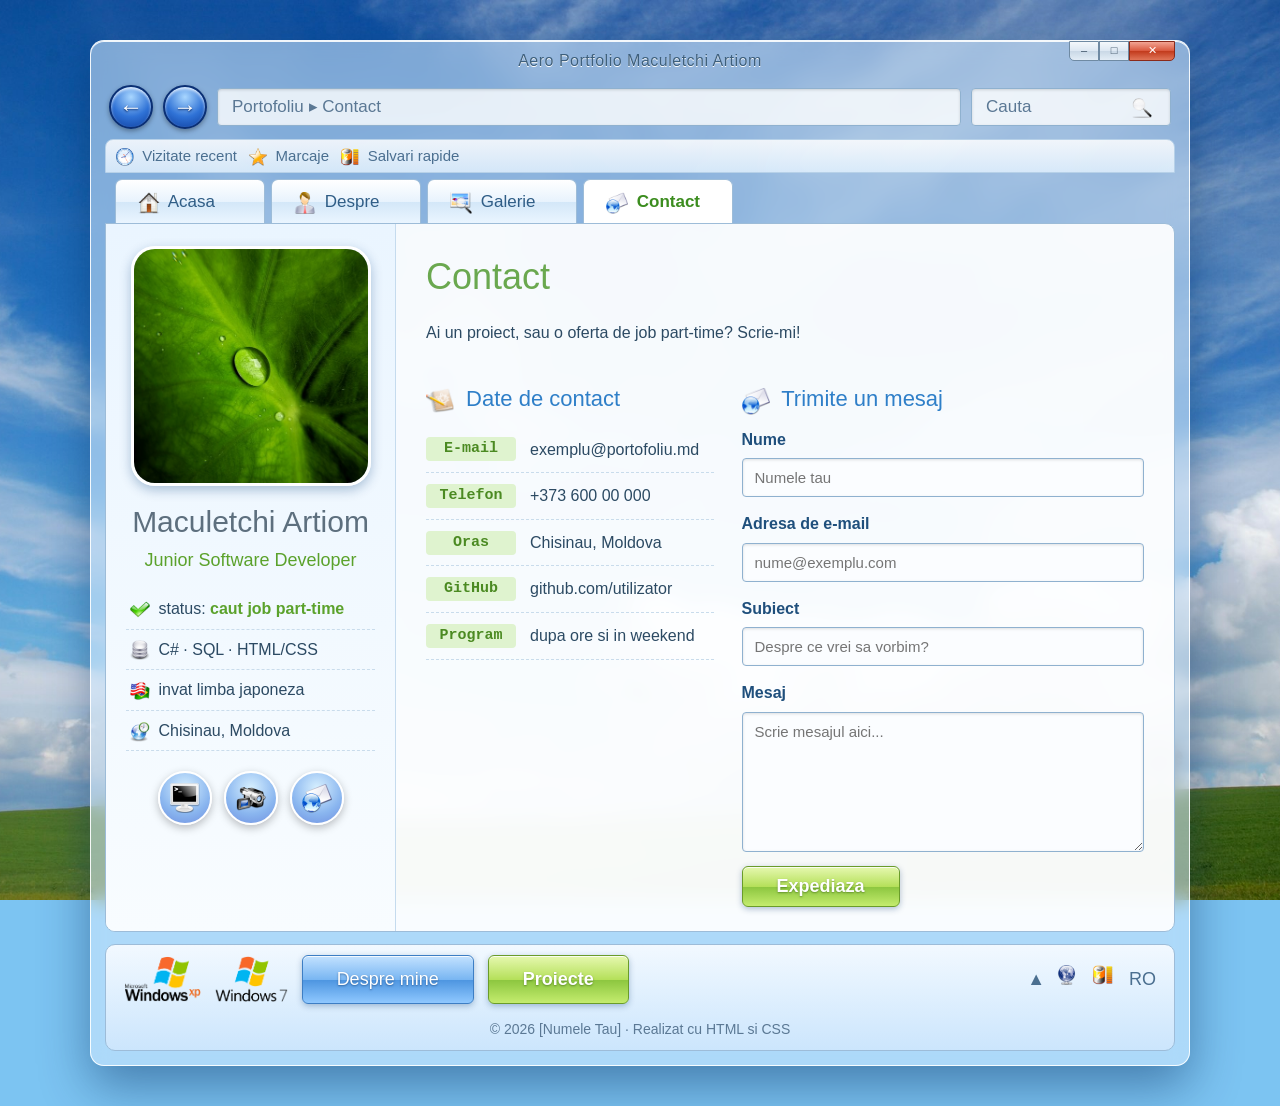
==== contact.html @ 820da48e "Site portofoliu in stil Frutiger Aero (HTML + CSS) Patru pagini (Acasa, Despre, Galerie, Contact), u" ====
<!DOCTYPE html>
<html lang="ro">
<head>
  <meta charset="UTF-8">
  <meta name="viewport" content="width=device-width, initial-scale=1.0">
  <title>Contact | Aero Portfolio</title>
  <link rel="stylesheet" href="css/style.css">
</head>
<body>

  <div class="window">

    <!-- ========== ANTET ========== -->
    <header>
      <div class="title-bar">
        <h1 class="site-name">Aero Portfolio  Maculetchi Artiom</h1>
        <div class="window-buttons">
          <span>&#8211;</span>
          <span>&#9633;</span>
          <span class="btn-close">&#10005;</span>
        </div>
      </div>

      <div class="toolbar">
        <a class="round-btn" href="galerie.html" title="Pagina anterioara">&#8592;</a>
        <a class="round-btn" href="index.html" title="Pagina urmatoare">&#8594;</a>
        <div class="address-bar">Portofoliu &#9656; Contact</div>
        <div class="search-box">Cauta <span><img class="ico" src="images/icons/viewmag.png" alt=""></span></div>
      </div>

      <p class="favorites"><img class="ico" src="images/icons/clock.png" alt=""> Vizitate recent &nbsp; <img class="ico" src="images/icons/bookmark.png" alt=""> Marcaje &nbsp; <img class="ico" src="images/icons/laptop_battery.png" alt=""> Salvari rapide</p>

      <nav class="tabs">
        <ul>
          <li><a href="index.html"><img class="ico" src="images/icons/kfm_home.png" alt=""> Acasa</a></li>
          <li><a href="despre.html"><img class="ico" src="images/icons/kuser.png" alt=""> Despre</a></li>
          <li><a href="galerie.html"><img class="ico" src="images/icons/kview.png" alt=""> Galerie</a></li>
          <li><a href="contact.html" class="active"><img class="ico" src="images/icons/email.png" alt=""> Contact</a></li>
        </ul>
      </nav>
    </header>

    <div class="layout">

      <!-- ========== BARA LATERALA ========== -->
      <aside class="sidebar">
        <img class="avatar" src="images/avatar.jpg" alt="Avatar de profil">
        <h2 class="profile-name">Maculetchi Artiom</h2>
        <p class="profile-role">Junior Software Developer</p>
        <ul class="status-list">
          <li><img class="ico" src="images/icons/apply.png" alt=""> status: <span class="green">caut job part-time</span></li>
          <li><img class="ico" src="images/icons/database.png" alt=""> C# · SQL · HTML/CSS</li>
          <li><img class="ico" src="images/icons/locale.png" alt=""> invat limba japoneza</li>
          <li><img class="ico" src="images/icons/kworldclock.png" alt=""> Chisinau, Moldova</li>
        </ul>
        <div class="social">
          <a href="https://github.com/" target="_blank" title="GitHub"><img src="images/icons/konsole.png" alt="GitHub"></a>
          <a href="https://instagram.com/" target="_blank" title="Instagram"><img src="images/icons/camera.png" alt="Instagram"></a>
          <a href="contact.html" title="E-mail"><img src="images/icons/email.png" alt="E-mail"></a>
        </div>
      </aside>

      <!-- ========== CONTINUTUL PRINCIPAL ========== -->
      <main class="content">
        <h2 class="page-title">Contact</h2>
        <p>Ai un proiect, sau o oferta de job part-time? Scrie-mi!</p>

        <div class="contact-grid">

          <!-- Date de contact (fictive) -->
          <section class="contact-info">
            <h3><img class="ico" src="images/icons/kaddressbook.png" alt=""> Date de contact</h3>
            <ul class="contact-list">
              <li><span class="tag">E-mail</span> exemplu@portofoliu.md</li>
              <li><span class="tag">Telefon</span> +373 600 00 000</li>
              <li><span class="tag">Oras</span> Chisinau, Moldova</li>
              <li><span class="tag">GitHub</span> github.com/utilizator</li>
              <li><span class="tag">Program</span> dupa ore si in weekend</li>
            </ul>
          </section>

          <!-- Formular de contact -->
          <section>
            <h3><img class="ico" src="images/icons/email.png" alt=""> Trimite un mesaj</h3>
            <form class="form" action="#" method="post">
              <label for="nume">Nume</label>
              <input type="text" id="nume" name="nume" placeholder="Numele tau" required>

              <label for="email">Adresa de e-mail</label>
              <input type="email" id="email" name="email" placeholder="nume@exemplu.com" required>

              <label for="subiect">Subiect</label>
              <input type="text" id="subiect" name="subiect" placeholder="Despre ce vrei sa vorbim?" required>

              <label for="mesaj">Mesaj</label>
              <textarea id="mesaj" name="mesaj" placeholder="Scrie mesajul aici..." required></textarea>

              <button type="submit" class="glossy-btn green">Expediaza</button>
            </form>
          </section>

        </div>
      </main>

    </div>

    <!-- ========== SUBSOL ========== -->
    <footer class="footer">
      <img class="os-logo" src="images/winxp.png" alt="Logo Windows XP">
      <img class="os-logo" src="images/win7.png" alt="Logo Windows 7">
      <a class="glossy-btn" href="despre.html">Despre mine</a>
      <a class="glossy-btn green" href="galerie.html">Proiecte</a>
      <div class="tray">&#9650; <img class="ico" src="images/icons/network.png" alt=""> <img class="ico" src="images/icons/laptop_battery.png" alt=""> <span>RO</span></div>
      <p class="copyright">© 2026 [Numele Tau] · Realizat cu HTML si CSS</p>
    </footer>

  </div>

</body>
</html>
---- css/style.css ----
/* =========================================================
   Aero Portfolio – fisier CSS extern comun pentru toate paginile
   Tematica: Frutiger Aero (sticla, cer albastru, iarba verde)
   Paleta: albastru #2f7fc8 · verde #5ba22c · text #2c4a63
   ========================================================= */


/* ---------- 1. Setari generale ---------- */
* {
  box-sizing: border-box;
  margin: 0;
  padding: 0;
}

body {
  font-family: "Segoe UI", Tahoma, Verdana, sans-serif;
  font-size: 16px;
  line-height: 1.6;
  color: #2c4a63;
  background-color: #7cc4f2;                 /* culoare de rezerva */
  background-image: url("../images/bg.jpg"); /* cer + dealuri */
  background-size: cover;
  background-position: center;
  background-attachment: fixed;
  padding: 40px 16px;
}

img {
  max-width: 100%;
  display: block;
}

a {
  color: #2f7fc8;
}

a:hover {
  color: #5ba22c;
}

/* pictograme in stil Windows (Crystal Clear) puse in text */
.ico {
  display: inline-block;
  width: 20px;
  height: 20px;
  vertical-align: middle;
  margin-right: 4px;
}

.tabs .ico       { width: 22px; height: 22px; }
.content h3 .ico { width: 28px; height: 28px; margin-right: 6px; }
.favorites .ico  { width: 18px; height: 18px; }


/* ---------- 2. Fereastra principala (efect de sticla) ---------- */
.window {
  max-width: 1100px;
  margin: 0 auto;
  padding: 0 14px 14px;
  background-color: rgba(214, 236, 255, 0.55);
  border: 1px solid rgba(255, 255, 255, 0.9);
  border-radius: 14px;
  box-shadow: 0 20px 50px rgba(0, 40, 90, 0.45),
              inset 0 1px 0 rgba(255, 255, 255, 0.9);
  backdrop-filter: blur(10px);
}


/* ---------- 3. Bara de titlu ---------- */
.title-bar {
  position: relative;
  display: flex;
  align-items: center;
  justify-content: center;
  height: 40px;
}

.site-name {
  font-size: 16px;
  font-weight: 400;
  color: #3d5f7c;
  text-shadow: 0 1px 0 #ffffff;
  letter-spacing: 0.5px;
}

.window-buttons {
  position: absolute;
  top: 0;
  right: 0;
  display: flex;
}

.window-buttons span {
  width: 30px;
  height: 20px;
  display: flex;
  align-items: center;
  justify-content: center;
  font-size: 11px;
  color: #3a4f63;
  border: 1px solid #6f8aa3;
  background: linear-gradient(#f4f8fc 0%, #dce7f2 50%, #c9d8e6 51%, #e3edf6 100%);
}

.window-buttons span:first-child {
  border-radius: 0 0 0 5px;
}

.window-buttons .btn-close {
  width: 46px;
  color: #ffffff;
  border-color: #8a2a1a;
  border-radius: 0 0 5px 0;
  background: linear-gradient(#f2a493 0%, #d9573c 50%, #c23a1c 51%, #e07558 100%);
}

.window-buttons span:hover {
  background: linear-gradient(#ffffff 0%, #e6f4ff 50%, #b9e0ff 51%, #e2f2ff 100%);
}

.window-buttons .btn-close:hover {
  background: linear-gradient(#ffb7a6 0%, #ef6a4c 50%, #db4422 51%, #f58d6e 100%);
}


/* ---------- 4. Bara de instrumente (sageti + adresa) ---------- */
.toolbar {
  display: flex;
  align-items: center;
  gap: 10px;
  padding: 4px 4px 10px;
}

/* butoane rotunde lucioase "inapoi / inainte" */
.round-btn {
  width: 44px;
  height: 44px;
  flex-shrink: 0;
  display: flex;
  align-items: center;
  justify-content: center;
  font-size: 24px;
  font-weight: bold;
  color: #ffffff;
  text-decoration: none;
  text-shadow: 0 1px 2px #00205c;
  border: 2px solid #0b2f73;
  border-radius: 50%;
  background: radial-gradient(circle at 50% 25%, #a8d6ff 0%, #2f72d6 55%, #0f3f9e 100%);
  box-shadow: inset 0 2px 3px rgba(255, 255, 255, 0.8),
              0 2px 5px rgba(0, 0, 0, 0.35);
}

.round-btn:hover {
  color: #ffffff;
  background: radial-gradient(circle at 50% 25%, #d2ecff 0%, #4b93f0 55%, #1c56c0 100%);
  box-shadow: 0 0 12px #6fd0ff,
              inset 0 2px 3px rgba(255, 255, 255, 0.8);
}

.address-bar,
.search-box {
  height: 38px;
  display: flex;
  align-items: center;
  padding: 0 14px;
  font-size: 17px;
  color: #5b7894;
  background-color: rgba(255, 255, 255, 0.8);
  border: 1px solid #8fb1cf;
  border-radius: 4px;
  box-shadow: inset 0 1px 3px rgba(0, 0, 0, 0.15);
}

.address-bar {
  flex: 1;
}

.search-box {
  width: 200px;
  justify-content: space-between;
}

/* bara cu "favorite" (decorativa) */
.favorites {
  padding: 4px 10px;
  margin-bottom: 6px;
  font-size: 15px;
  color: #4b6f90;
  background: linear-gradient(rgba(255, 255, 255, 0.85), rgba(225, 240, 253, 0.85));
  border: 1px solid #b7d1e8;
  border-radius: 8px 8px 0 0;
}


/* ---------- 5. Meniul de navigare (file / tab-uri) ---------- */
.tabs ul {
  list-style: none;
  display: flex;
  flex-wrap: wrap;
  gap: 6px;
  padding-left: 10px;
}

.tabs a {
  display: block;
  min-width: 150px;
  padding: 8px 22px;
  font-size: 17px;
  color: #2f5d86;
  text-decoration: none;
  border: 1px solid #9dbcd8;
  border-bottom: none;
  border-radius: 7px 7px 0 0;
  background: linear-gradient(#ffffff 0%, #e8f3fd 50%, #d3e7f8 51%, #eaf5ff 100%);
}

.tabs a:hover {
  color: #0f4c8a;
  background: linear-gradient(#f3fbff 0%, #cfeaff 50%, #a9d6fb 51%, #d4ecff 100%);
}

.tabs a.active {
  font-weight: 600;
  color: #3c8d1f;
  background: #ffffff;
}


/* ---------- 6. Aranjarea paginii: bara laterala + continut ---------- */
.layout {
  display: grid;
  grid-template-columns: 290px 1fr;
  background-color: rgba(255, 255, 255, 0.93);
  border: 1px solid #9dbcd8;
  border-radius: 0 10px 10px 10px;
  overflow: hidden;
}


/* ---------- 7. Bara laterala – cartea de vizita ---------- */
.sidebar {
  padding: 22px 20px;
  text-align: center;
  background: linear-gradient(#eaf5ff, #f8fcff);
  border-right: 1px solid #c5dbee;
}

.avatar {
  width: 100%;
  max-width: 240px;
  height: 240px;
  object-fit: cover;
  margin: 0 auto 12px;
  border: 3px solid #ffffff;
  border-radius: 24px;
  box-shadow: 0 4px 12px rgba(0, 60, 120, 0.3);
}

.profile-name {
  font-size: 30px;
  font-weight: 300;
  color: #5d6f7e;
}

.profile-role {
  font-size: 18px;
  color: #5ba22c;
  margin-bottom: 14px;
}

.status-list {
  list-style: none;
  text-align: left;
}

.status-list li {
  padding: 7px 4px;
  border-bottom: 1px dashed #c9dcec;
}

.green {
  color: #5ba22c;
  font-weight: 600;
}

/* butoane rotunde pentru retele sociale */
.social {
  display: flex;
  justify-content: center;
  gap: 12px;
  margin-top: 20px;
}

.social a {
  width: 54px;
  height: 54px;
  display: flex;
  align-items: center;
  justify-content: center;
  font-size: 20px;
  font-weight: bold;
  color: #ffffff;
  text-decoration: none;
  border: 2px solid #ffffff;
  border-radius: 50%;
  background: radial-gradient(circle at 50% 30%, #d7f0ff 0%, #8ab6ef 60%, #6f8fe0 100%);
  box-shadow: 0 3px 8px rgba(0, 0, 0, 0.25);
}

.social a img {
  width: 30px;
  height: 30px;
}

.social a:hover {
  color: #ffffff;
  background: radial-gradient(circle at 50% 30%, #e9ffd6 0%, #9ad95f 60%, #5ba22c 100%);
  box-shadow: 0 0 14px #8fe36b;
}


/* ---------- 8. Continutul principal ---------- */
.content {
  padding: 24px 30px;
}

.page-title {
  font-size: 36px;
  font-weight: 300;
  color: #6aa84f;
  margin-bottom: 14px;
}

.content h3 {
  font-size: 22px;
  font-weight: 400;
  color: #2f7fc8;
  margin: 24px 0 10px;
}

.content p {
  margin-bottom: 12px;
  text-align: justify;
}

.hl {
  color: #5ba22c;
  font-weight: 600;
}

/* imaginea reprezentativa */
.hero {
  width: 100%;
  height: 280px;
  object-fit: cover;
  margin-bottom: 16px;
  border-radius: 18px;
  box-shadow: 0 6px 16px rgba(0, 60, 120, 0.3);
}

/* etichete verzi de tip "cod" */
.tag {
  display: inline-block;
  margin-right: 6px;
  padding: 0 10px;
  font-family: Consolas, "Courier New", monospace;
  font-size: 15px;
  font-weight: bold;
  color: #4b8a22;
  background-color: #dff3cf;
  border-radius: 4px;
}

/* casute cu informatii (grid 2 x 2) */
.info-grid {
  display: grid;
  grid-template-columns: 1fr 1fr;
  gap: 1px;
  background-color: #c9dcec;   /* "liniile" dintre casute */
  border: 1px solid #c9dcec;
}

.info-box {
  padding: 14px;
  background-color: #ffffff;
}

/* liste */
.check-list,
.goal-list,
.interest-box ul {
  padding-left: 24px;
  margin-bottom: 16px;
}

.check-list li::marker,
.interest-box li::marker {
  color: #5ba22c;
}

.goal-list li::marker {
  color: #2f7fc8;
  font-weight: bold;
}

.check-list li,
.goal-list li {
  margin-bottom: 6px;
}

/* imagine laterala pe pagina "Despre" */
.side-img {
  float: right;
  width: 220px;
  height: 150px;
  object-fit: cover;
  margin: 0 0 12px 16px;
  border-radius: 12px;
  box-shadow: 0 4px 12px rgba(0, 60, 120, 0.25);
}

.interest-grid {
  display: grid;
  grid-template-columns: repeat(auto-fit, minmax(180px, 1fr));
  gap: 12px;
  clear: both;
}

.interest-box {
  padding: 12px 14px 2px;
  background: linear-gradient(#ffffff, #eef7ff);
  border: 1px solid #c5dbee;
  border-radius: 10px;
}

.interest-box h4 {
  color: #5ba22c;
  margin-bottom: 6px;
}


/* ---------- 9. Tabele ---------- */
.table-wrap {
  overflow-x: auto;
}

.table {
  width: 100%;
  border-collapse: collapse;
  margin: 6px 0 14px;
}

.table th {
  padding: 8px 12px;
  text-align: left;
  font-weight: 600;
  color: #1f4f7c;
  border: 1px solid #9dbcd8;
  background: linear-gradient(#ffffff 0%, #e1effb 50%, #cfe4f6 51%, #e8f3fd 100%);
}

.table td {
  padding: 8px 12px;
  border: 1px solid #d3e3f1;
}

.table tbody tr:hover td {
  background-color: #eef8ff;
}

/* insigne de stare */
.badge {
  display: inline-block;
  padding: 1px 12px;
  font-size: 14px;
  font-weight: 600;
  border-radius: 20px;
}

.badge.done     { color: #3c7a18; background-color: #dff3cf; }
.badge.progress { color: #1f5f9e; background-color: #d6ebff; }
.badge.planned  { color: #5d6f7e; background-color: #e9eef2; }


/* ---------- 10. Galerie (card-uri) ---------- */
.gallery {
  display: grid;
  grid-template-columns: repeat(auto-fill, minmax(220px, 1fr));
  gap: 18px;
}

.card {
  overflow: hidden;
  background: linear-gradient(#ffffff, #eef7ff);
  border: 1px solid #bcd6ec;
  border-radius: 12px;
  box-shadow: 0 3px 10px rgba(0, 60, 120, 0.15);
  transition: transform 0.2s, box-shadow 0.2s;
}

.card img {
  width: 100%;
  height: 150px;
  object-fit: cover;
}

.card-body {
  padding: 12px 14px 14px;
}

.card h3 {
  margin: 8px 0 4px;
  font-size: 18px;
}

.content .card p {
  font-size: 14px;
  text-align: left;
  margin-bottom: 0;
}

.card:hover {
  transform: translateY(-4px);
  border-color: #7fc0f5;
  box-shadow: 0 8px 20px rgba(0, 90, 180, 0.3);
}


/* ---------- 11. Pagina de contact si formularul ---------- */
.contact-grid {
  display: grid;
  grid-template-columns: 1fr 1.4fr;
  gap: 28px;
}

.contact-list {
  list-style: none;
}

.contact-list li {
  display: flex;
  align-items: center;
  gap: 8px;
  padding: 10px 0;
  border-bottom: 1px dashed #c9dcec;
}

.contact-list .tag {
  min-width: 90px;
  flex-shrink: 0;
  text-align: center;
}

.form {
  display: flex;
  flex-direction: column;
  gap: 6px;
}

.form label {
  font-weight: 600;
  color: #1f4f7c;
}

.form input,
.form textarea {
  width: 100%;
  padding: 10px 12px;
  margin-bottom: 8px;
  font-family: inherit;
  font-size: 15px;
  color: #2c4a63;
  background-color: #fbfdff;
  border: 1px solid #8fb1cf;
  border-radius: 4px;
  box-shadow: inset 0 1px 3px rgba(0, 0, 0, 0.12);
}

.form textarea {
  height: 140px;
  resize: vertical;
}

.form input:focus,
.form textarea:focus {
  outline: none;
  border-color: #3ea0f0;
  box-shadow: 0 0 6px rgba(62, 160, 240, 0.6);
}


/* ---------- 12. Butoane lucioase (Aero) ---------- */
.glossy-btn {
  display: inline-block;
  padding: 9px 34px;
  font-family: inherit;
  font-size: 18px;
  text-align: center;
  color: #ffffff;
  text-decoration: none;
  text-shadow: 0 1px 2px rgba(0, 40, 90, 0.5);
  cursor: pointer;
  border: 1px solid #3d7ec4;
  border-radius: 6px;
  background: linear-gradient(#c3e2ff 0%, #79b6f2 50%, #4d95e0 51%, #8fc8ff 100%);
  box-shadow: 0 2px 6px rgba(0, 50, 110, 0.3),
              inset 0 1px 0 rgba(255, 255, 255, 0.8);
}

.glossy-btn.green {
  border-color: #6a9c2a;
  text-shadow: 0 1px 2px rgba(40, 80, 10, 0.5);
  background: linear-gradient(#e6f8b0 0%, #b5e05a 50%, #8cc63f 51%, #c4ec6e 100%);
}

.glossy-btn:hover {
  color: #ffffff;
  filter: brightness(1.08);
  box-shadow: 0 0 12px rgba(120, 200, 255, 0.9),
              inset 0 1px 0 rgba(255, 255, 255, 0.8);
}

.form .glossy-btn {
  align-self: flex-start;
}


/* ---------- 13. Subsolul paginii (footer) ---------- */
.footer {
  display: flex;
  flex-wrap: wrap;
  align-items: center;
  gap: 14px;
  margin-top: 12px;
  padding: 10px 18px;
  background: linear-gradient(rgba(255, 255, 255, 0.85), rgba(210, 232, 252, 0.85));
  border: 1px solid #9dbcd8;
  border-radius: 10px;
}

/* logo-urile Windows XP si Windows 7 */
.os-logo {
  width: auto;
  height: 46px;
  object-fit: contain;
}

.tray {
  margin-left: auto;
  display: flex;
  gap: 12px;
  font-size: 18px;
  color: #4b6f90;
}

.copyright {
  width: 100%;
  text-align: center;
  font-size: 14px;
  color: #5b7894;
}


/* =========================================================
   14. Design adaptiv (Responsive) – media queries
   ========================================================= */

/* Tablete: bara laterala trece deasupra continutului */
@media (max-width: 900px) {
  .layout {
    grid-template-columns: 1fr;
  }

  .sidebar {
    border-right: none;
    border-bottom: 1px solid #c5dbee;
  }

  .avatar {
    max-width: 180px;
    height: 180px;
  }

  .status-list {
    max-width: 320px;
    margin: 0 auto;
  }

  .search-box {
    display: none;
  }

  .tabs a {
    min-width: 0;
  }

  .contact-grid {
    grid-template-columns: 1fr;
  }
}

/* Telefoane */
@media (max-width: 600px) {
  body {
    padding: 12px 8px;
  }

  .window {
    padding: 0 8px 8px;
  }

  .title-bar {
    justify-content: flex-start;
  }

  .site-name {
    font-size: 13px;
  }

  .favorites {
    display: none;
  }

  /* meniul devine 2 x 2 */
  .tabs ul {
    padding-left: 0;
    margin-bottom: 6px;
  }

  .tabs li {
    flex: 1 1 45%;
  }

  .tabs a {
    text-align: center;
    padding: 8px 10px;
    border-bottom: 1px solid #9dbcd8;
    border-radius: 7px;
  }

  .layout {
    border-radius: 10px;
  }

  .content {
    padding: 18px 16px;
  }

  .page-title {
    font-size: 28px;
  }

  .content p {
    text-align: left;
  }

  .hero {
    height: 180px;
  }

  .info-grid {
    grid-template-columns: 1fr;
  }

  .side-img {
    float: none;
    width: 100%;
    margin: 0 0 12px;
  }

  .footer {
    justify-content: center;
  }

  .tray {
    margin-left: 0;
  }
}
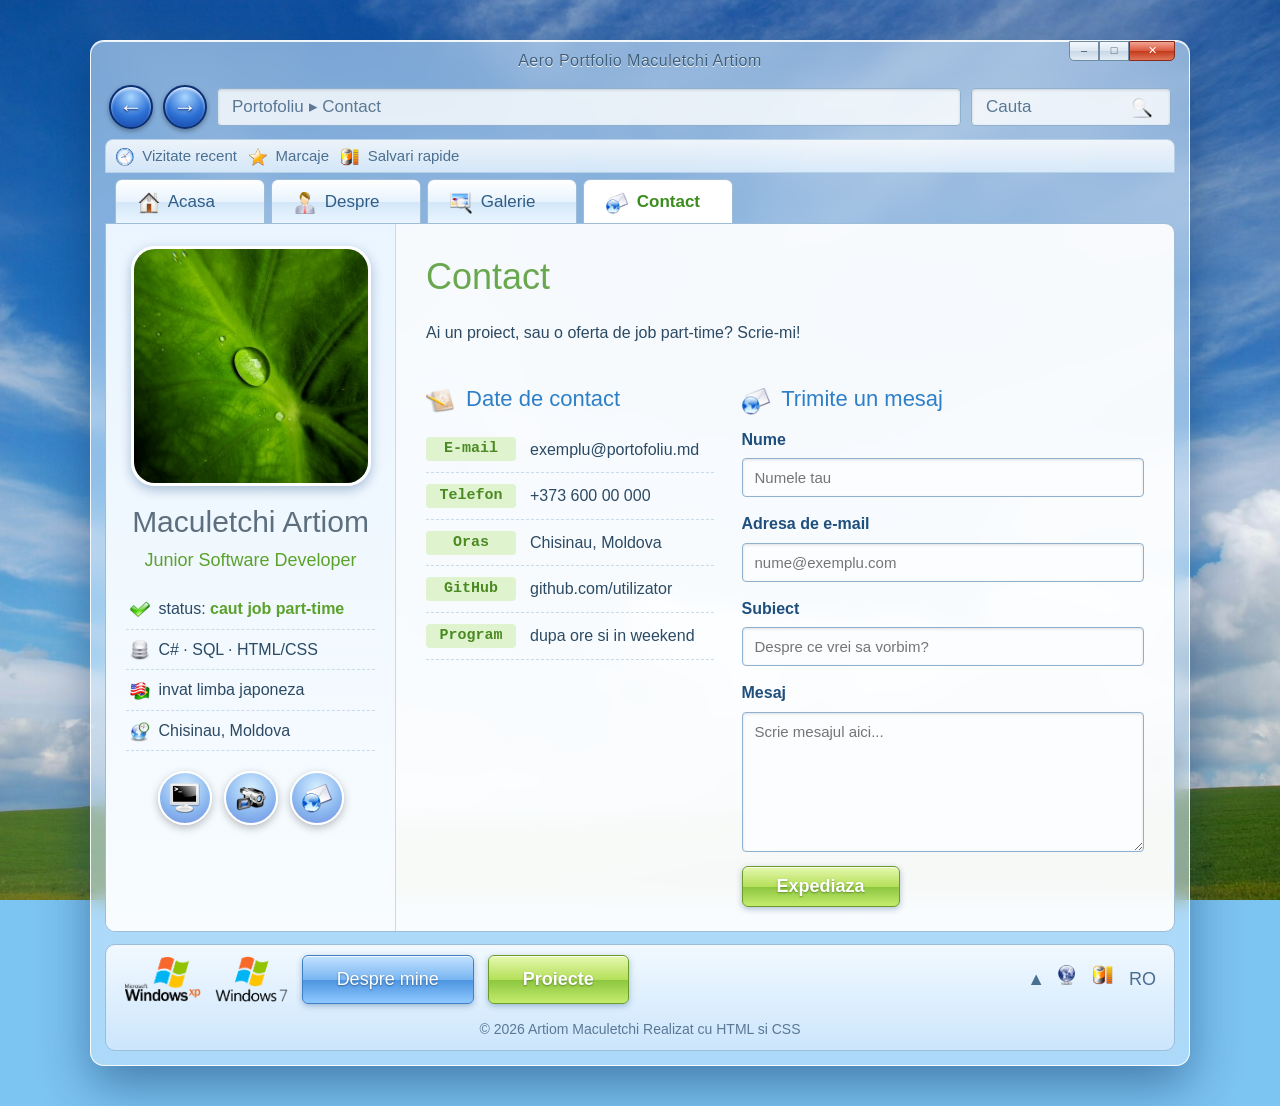
==== commit 99c7343c: "am scimbat numele profile2" ====
--- a/contact.html
+++ b/contact.html
@@ -111,7 +111,7 @@
       <a class="glossy-btn" href="despre.html">Despre mine</a>
       <a class="glossy-btn green" href="galerie.html">Proiecte</a>
       <div class="tray">&#9650; <img class="ico" src="images/icons/network.png" alt=""> <img class="ico" src="images/icons/laptop_battery.png" alt=""> <span>RO</span></div>
-      <p class="copyright">© 2026 [Numele Tau] · Realizat cu HTML si CSS</p>
+      <p class="copyright">© 2026 Artiom Maculetchi Realizat cu HTML si CSS</p>
     </footer>
 
   </div>
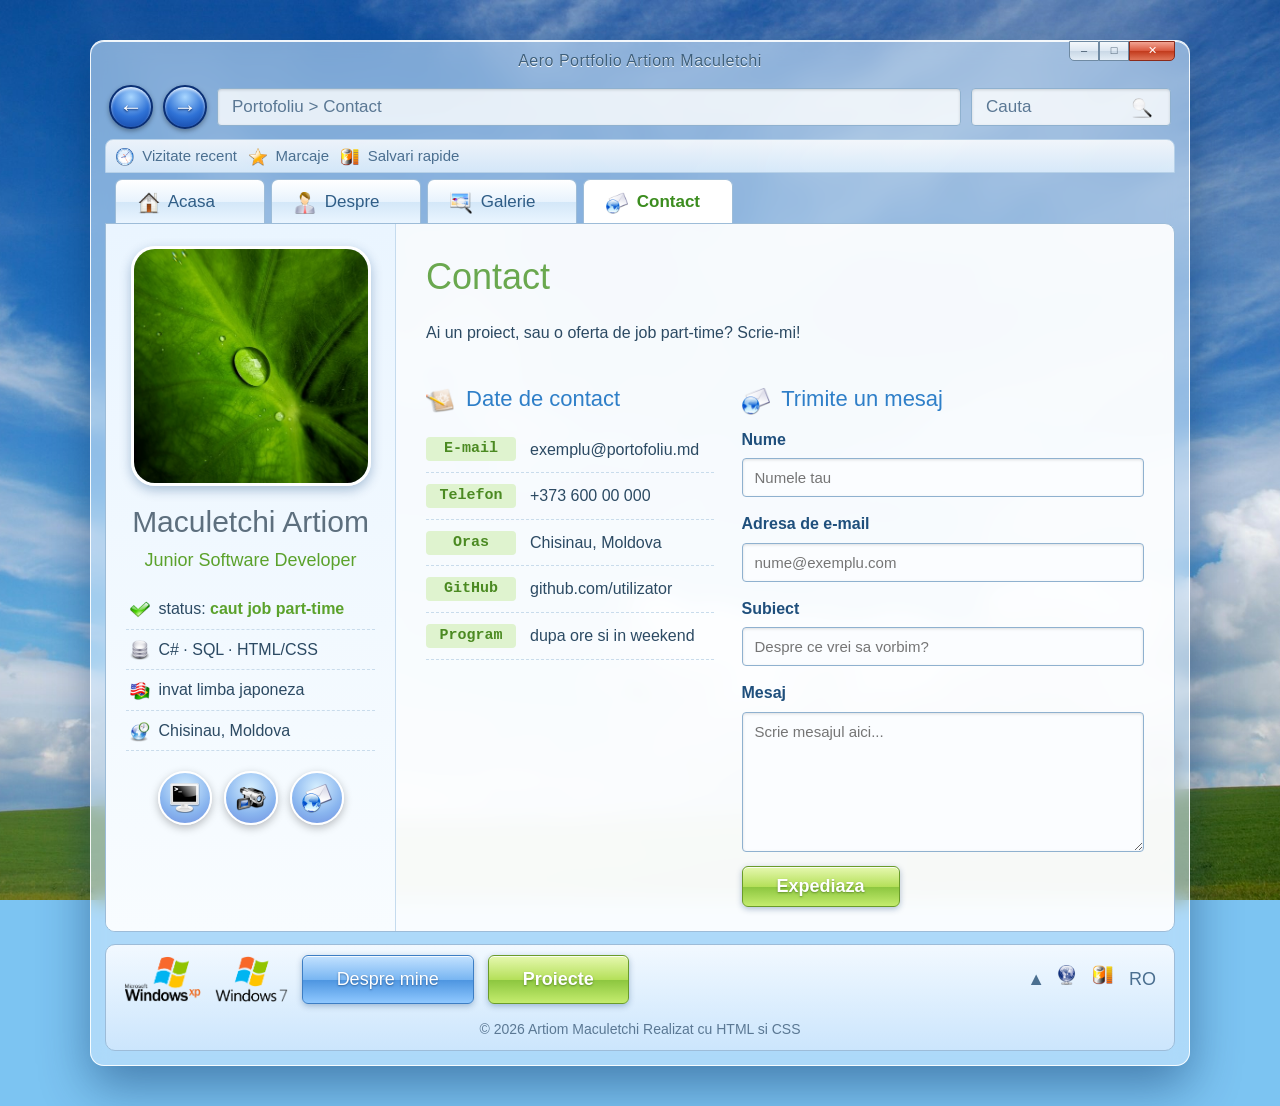
==== commit 2682761c: "am scimbat numele profile3" ====
--- a/contact.html
+++ b/contact.html
@@ -13,7 +13,7 @@
     <!-- ========== ANTET ========== -->
     <header>
       <div class="title-bar">
-        <h1 class="site-name">Aero Portfolio  Maculetchi Artiom</h1>
+        <h1 class="site-name">Aero Portfolio  Artiom Maculetchi</h1>
         <div class="window-buttons">
           <span>&#8211;</span>
           <span>&#9633;</span>
@@ -24,7 +24,7 @@
       <div class="toolbar">
         <a class="round-btn" href="galerie.html" title="Pagina anterioara">&#8592;</a>
         <a class="round-btn" href="index.html" title="Pagina urmatoare">&#8594;</a>
-        <div class="address-bar">Portofoliu &#9656; Contact</div>
+        <div class="address-bar">Portofoliu > Contact</div>
         <div class="search-box">Cauta <span><img class="ico" src="images/icons/viewmag.png" alt=""></span></div>
       </div>
 
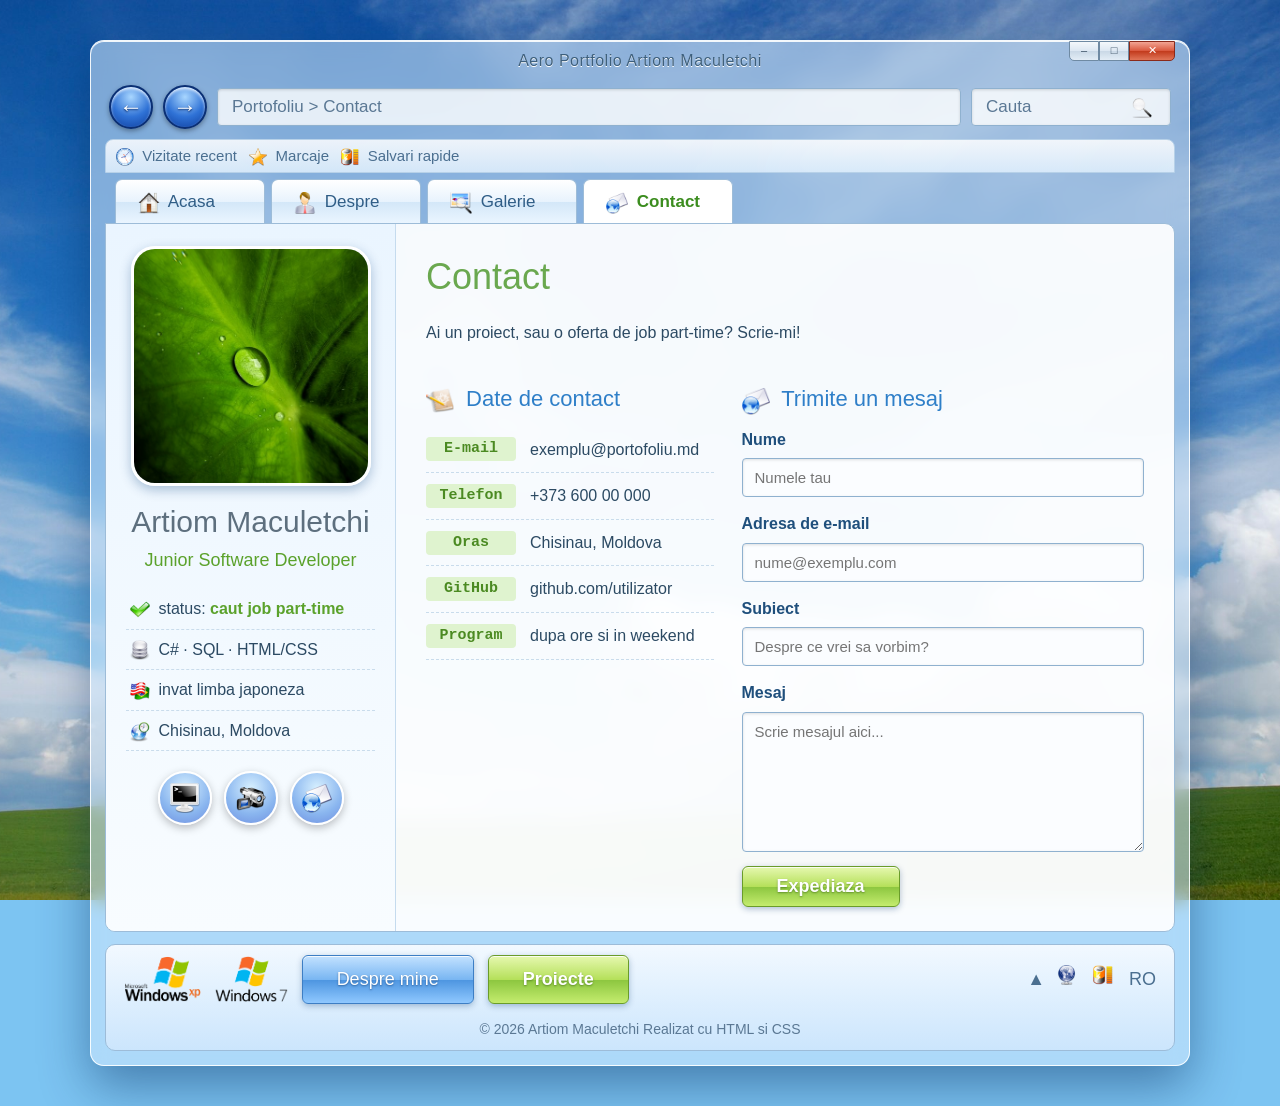
==== commit f304b472: "am modificat niste text" ====
--- a/contact.html
+++ b/contact.html
@@ -45,7 +45,7 @@
       <!-- ========== BARA LATERALA ========== -->
       <aside class="sidebar">
         <img class="avatar" src="images/avatar.jpg" alt="Avatar de profil">
-        <h2 class="profile-name">Maculetchi Artiom</h2>
+        <h2 class="profile-name">Artiom Maculetchi</h2>
         <p class="profile-role">Junior Software Developer</p>
         <ul class="status-list">
           <li><img class="ico" src="images/icons/apply.png" alt=""> status: <span class="green">caut job part-time</span></li>
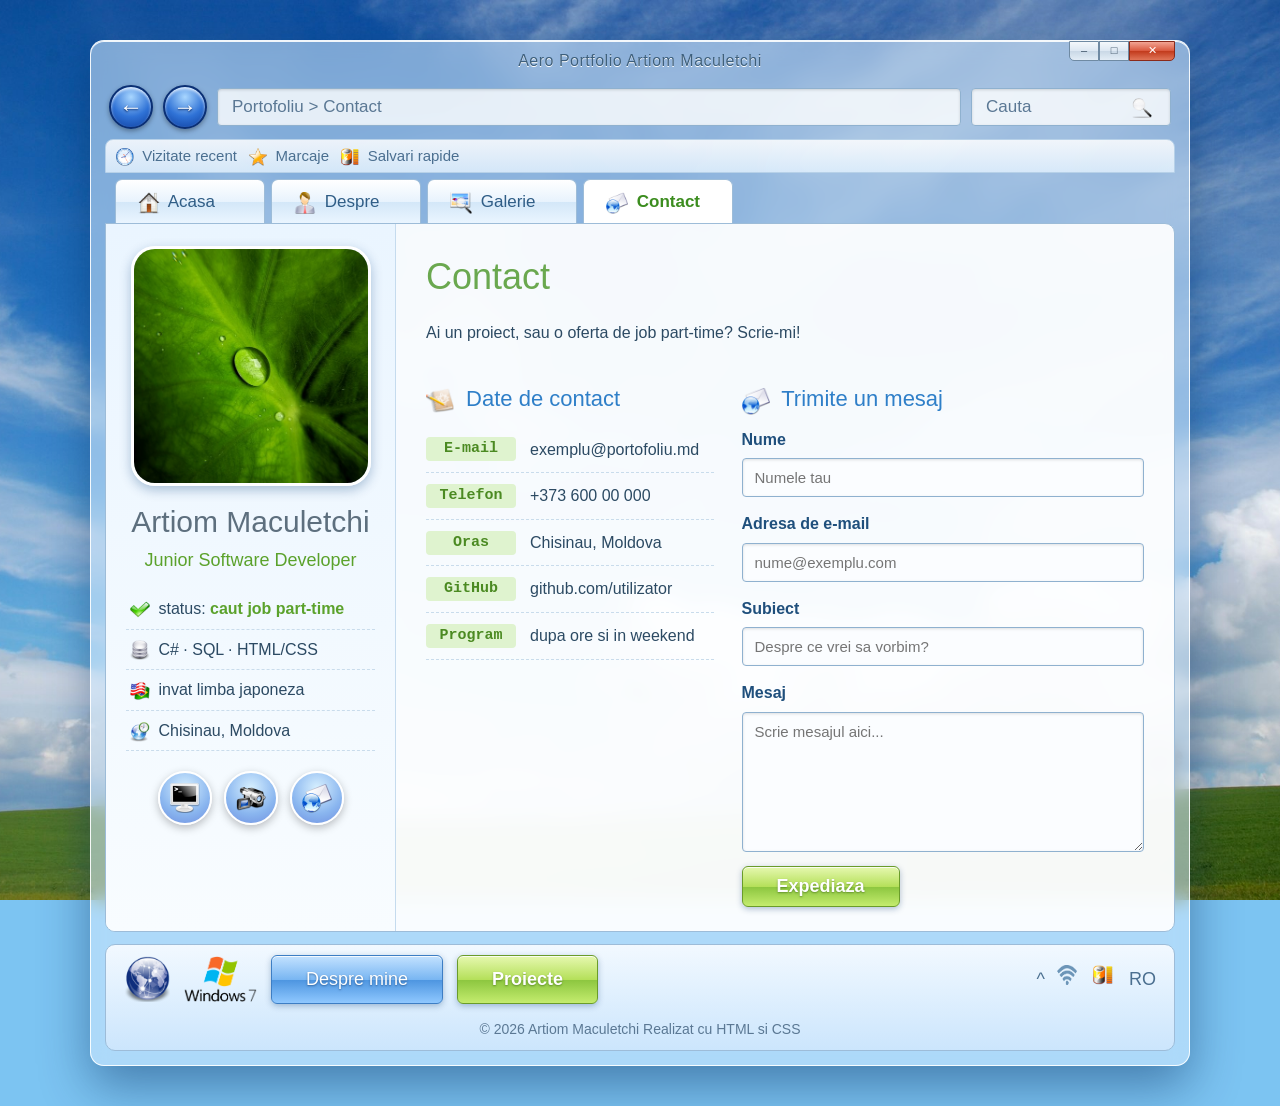
==== commit 29c62b3d: "am schimbat niste icon uri" ====
--- a/contact.html
+++ b/contact.html
@@ -106,11 +106,11 @@
 
     <!-- ========== SUBSOL ========== -->
     <footer class="footer">
-      <img class="os-logo" src="images/winxp.png" alt="Logo Windows XP">
+      <img class="os-logo" src="images/icons/browser.png" alt="Glob pamantesc">
       <img class="os-logo" src="images/win7.png" alt="Logo Windows 7">
       <a class="glossy-btn" href="despre.html">Despre mine</a>
       <a class="glossy-btn green" href="galerie.html">Proiecte</a>
-      <div class="tray">&#9650; <img class="ico" src="images/icons/network.png" alt=""> <img class="ico" src="images/icons/laptop_battery.png" alt=""> <span>RO</span></div>
+      <div class="tray">^  <img class="ico" src="images/icons/wifi.png" alt=""> <img class="ico" src="images/icons/laptop_battery.png" alt=""> <span>RO</span></div>
       <p class="copyright">© 2026 Artiom Maculetchi Realizat cu HTML si CSS</p>
     </footer>
 
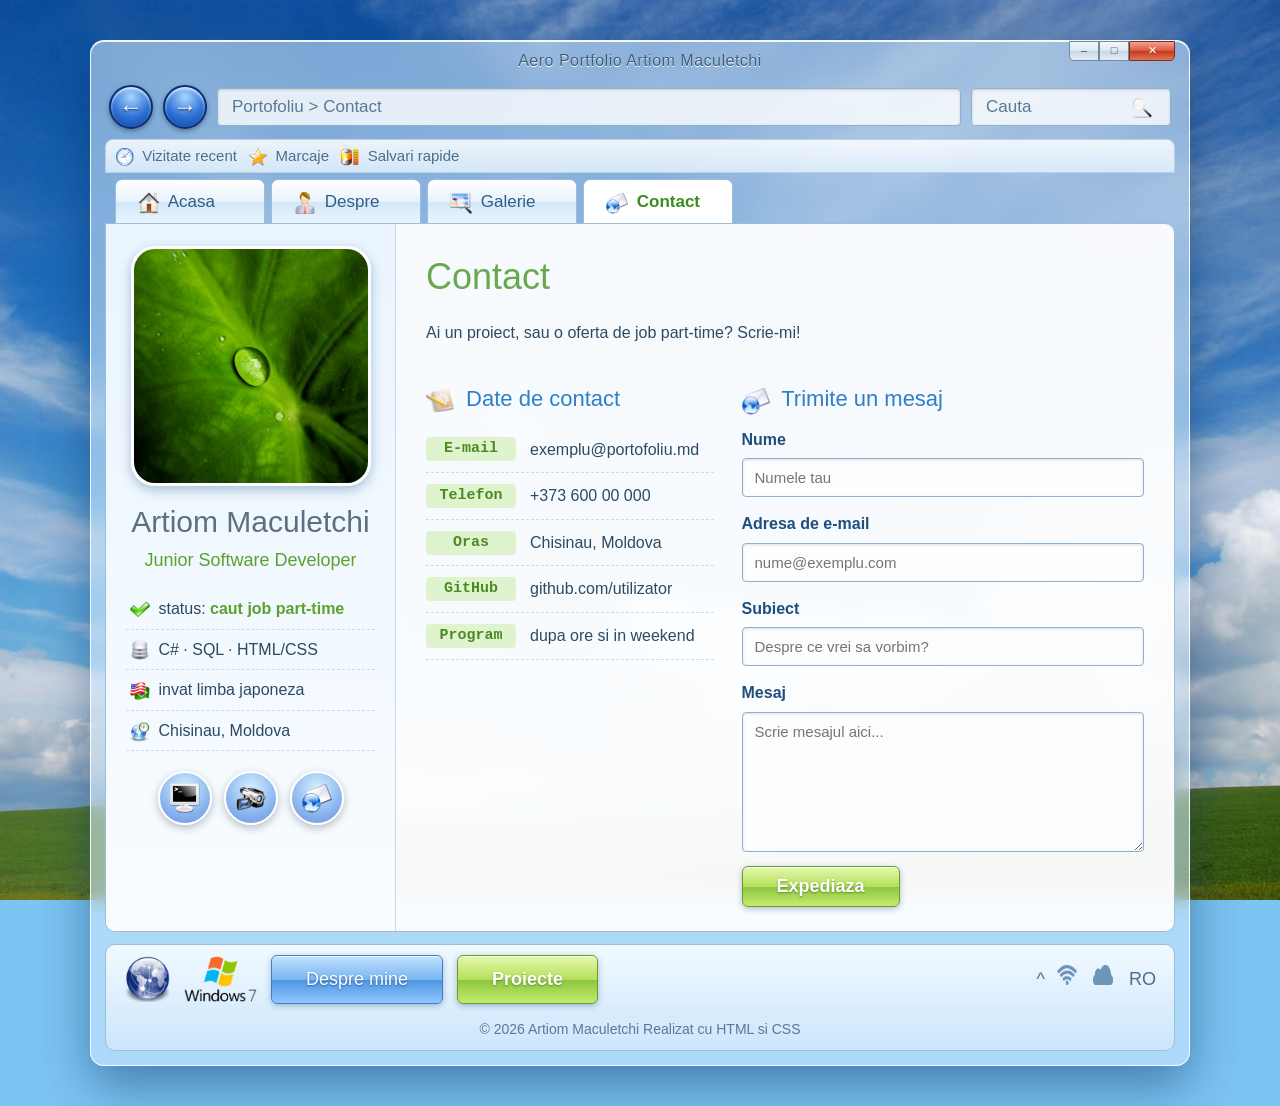
==== commit ac175818: "am schimbat logo uri" ====
--- a/contact.html
+++ b/contact.html
@@ -110,7 +110,7 @@
       <img class="os-logo" src="images/win7.png" alt="Logo Windows 7">
       <a class="glossy-btn" href="despre.html">Despre mine</a>
       <a class="glossy-btn green" href="galerie.html">Proiecte</a>
-      <div class="tray">^  <img class="ico" src="images/icons/wifi.png" alt=""> <img class="ico" src="images/icons/laptop_battery.png" alt=""> <span>RO</span></div>
+      <div class="tray">^  <img class="ico" src="images/icons/wifi.png" alt=""> <img class="ico" src="images/icons/cloud.png" alt=""> <span>RO</span></div>
       <p class="copyright">© 2026 Artiom Maculetchi Realizat cu HTML si CSS</p>
     </footer>
 
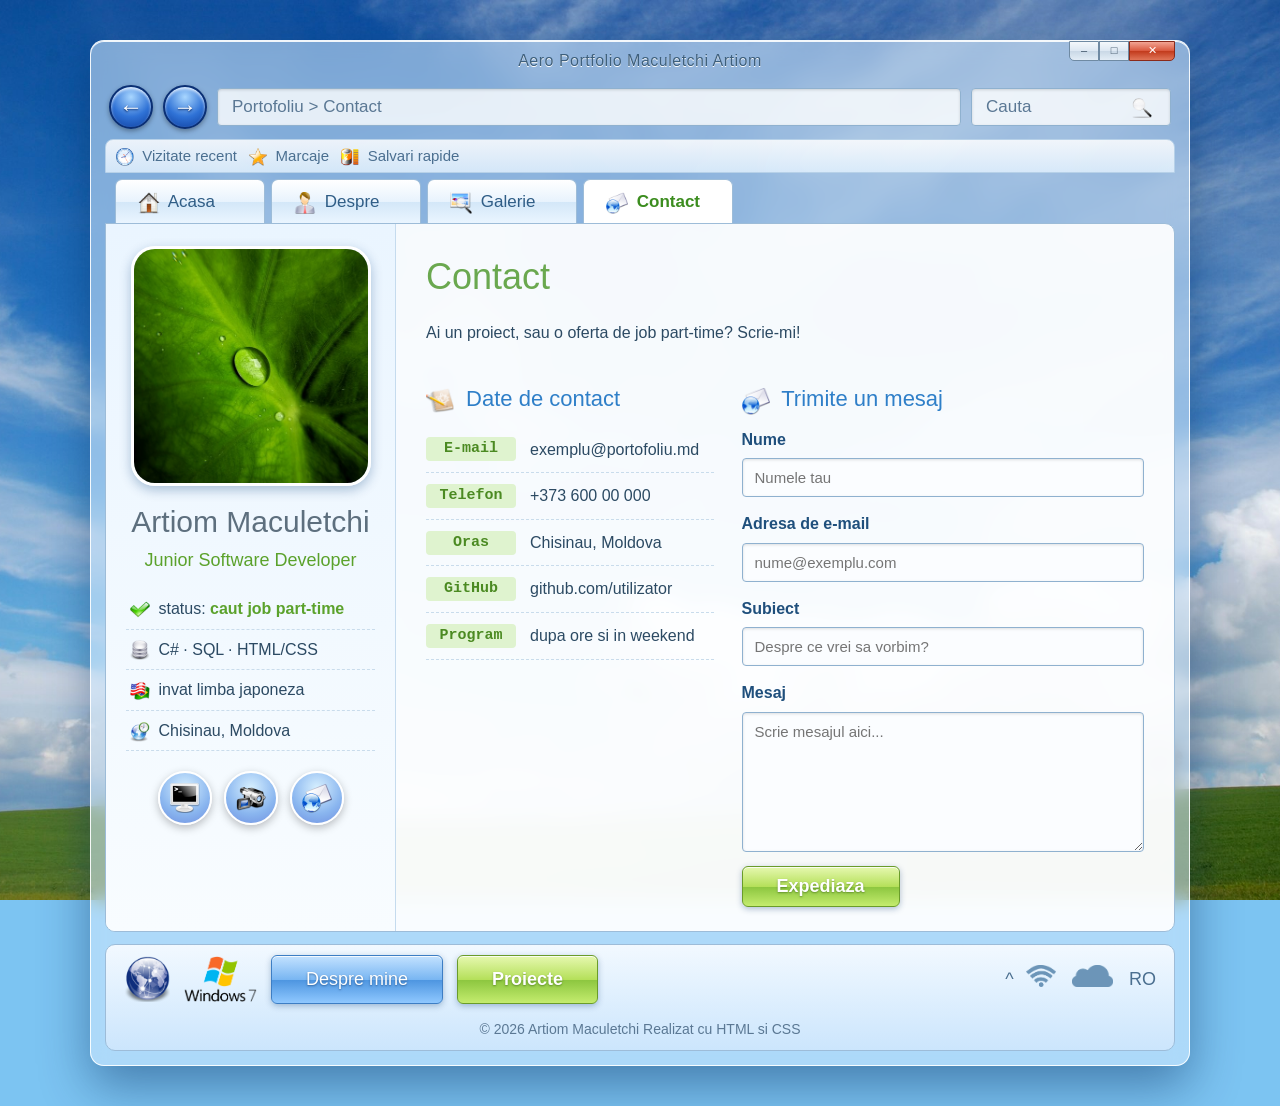
==== commit 3d823828: "test de commit" ====
--- a/contact.html
+++ b/contact.html
@@ -13,7 +13,7 @@
     <!-- ========== ANTET ========== -->
     <header>
       <div class="title-bar">
-        <h1 class="site-name">Aero Portfolio  Artiom Maculetchi</h1>
+        <h1 class="site-name">Aero Portfolio Maculetchi Artiom</h1>
         <div class="window-buttons">
           <span>&#8211;</span>
           <span>&#9633;</span>
--- a/css/style.css
+++ b/css/style.css
@@ -50,6 +50,14 @@
 .tabs .ico       { width: 22px; height: 22px; }
 .content h3 .ico { width: 28px; height: 28px; margin-right: 6px; }
 .favorites .ico  { width: 18px; height: 18px; }
+
+/* pictogramele din dreapta jos (wifi, cloud): aceeasi inaltime,
+   latimea se calculeaza singura ca sa nu fie turtite */
+.tray .ico {
+  width: auto;
+  height: 22px;
+  object-fit: contain;
+}
 
 
 /* ---------- 2. Fereastra principala (efect de sticla) ---------- */
